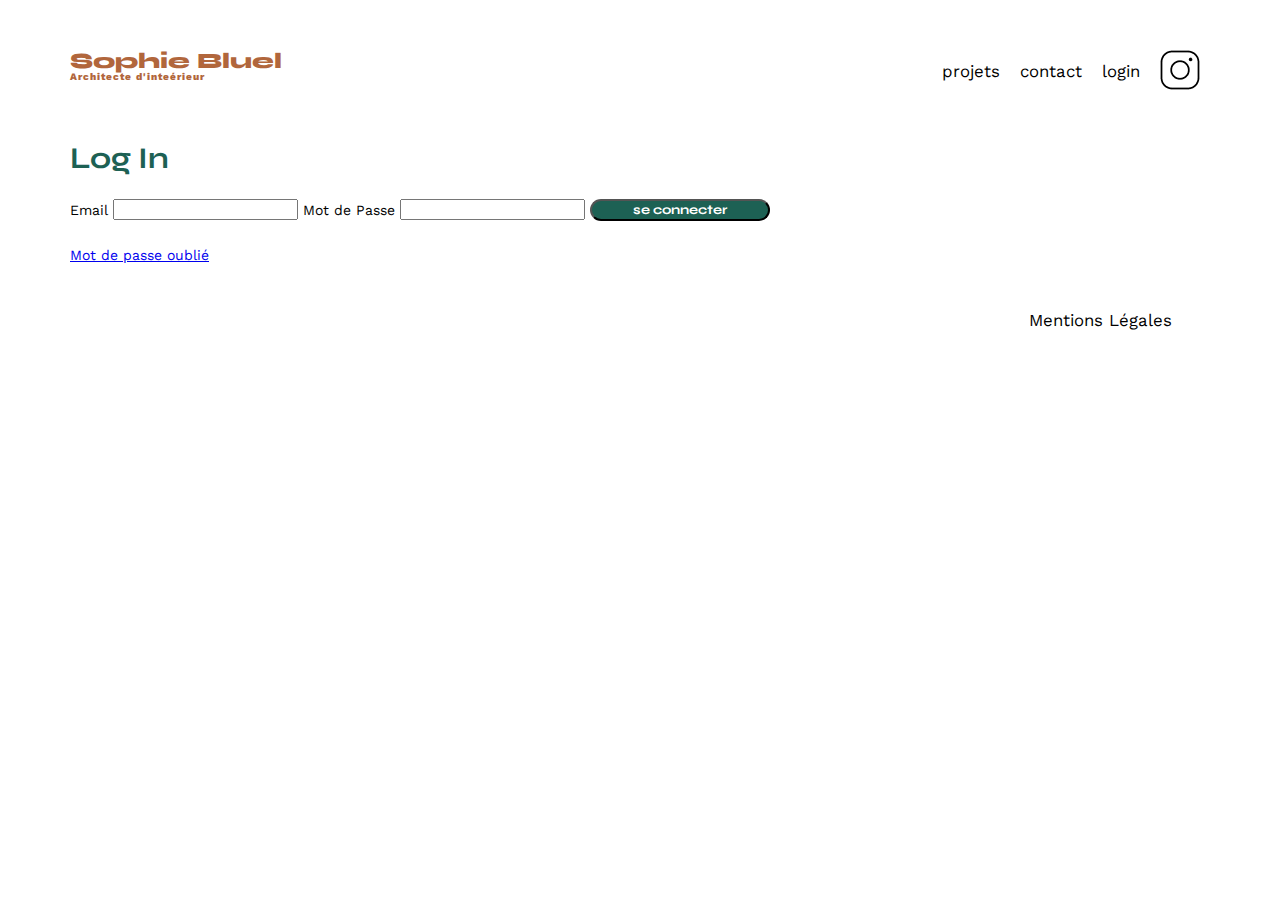
==== FrontEnd/login.html @ 85f77dd7 "Creation de Page de Connexion + fonctionement" ====
<!DOCTYPE html>
<html lang="fr">

<head>
    <meta charset="UTF-8">
    <title>Sophie Bluel - Architecte d'intérieur</title>
    <meta name="viewport" content="width=device-width, initial-scale=1.0">
    <link rel="preconnect" href="https://fonts.googleapis.com">
    <link rel="preconnect" href="https://fonts.gstatic.com" crossorigin>
    <link href="https://fonts.googleapis.com/css2?family=Syne:wght@700;800&family=Work+Sans&display=swap"
        rel="stylesheet">
    <meta name="description" content="">
    <link rel="stylesheet" href="./assets/style.css">
</head>

<body>
    <header>
        <h1>Sophie Bluel <span>Architecte d'inteérieur</span></h1>
        <nav>
            <ul>
                <li>projets</li>
                <li>contact</li>
                <li>login</li>
                <li><img src="./assets/icons/instagram.png" alt="Instagram"></li>
            </ul>
        </nav>
    </header>
    <main>
        <section class=" connexion">
            <h2>Log In</h2>
            <div class="affichage">
                <label for="Email">Email</label>
                <input type="email" name="email" id="email">
         
                <label for="Mot de Passe">Mot de Passe</label>
                <input type="password" name="password" id="password">
                <input  class="submit"  type="submit" value="se connecter" id="submit" > 
                <div class="error"></div>
                <a href="#" class="Oublier">Mot de passe oublié </a>
            </div>
         </section>
    </main>
    <footer>
        <nav>
            <ul>
                <li>Mentions Légales</li>
            </ul>
        </nav>
    </footer>
    <script src="login.js"></script>
</body>

</html>
---- FrontEnd/assets/style.css ----
/* http://meyerweb.com/eric/tools/css/reset/
   v2.0 | 20110126
   License: none (public domain)
*/

html, body, div, span, applet, object, iframe,
h1, h2, h3, h4, h5, h6, p, blockquote, pre,
a, abbr, acronym, address, big, cite, code,
del, dfn, em, img, ins, kbd, q, s, samp,
small, strike, strong, sub, sup, tt, var,
b, u, i, center,
dl, dt, dd, ol, ul, li,
fieldset, form, label, legend,
table, caption, tbody, tfoot, thead, tr, th, td,
article, aside, canvas, details, embed,
figure, figcaption, footer, header, hgroup,
menu, nav, output, ruby, section, summary,
time, mark, audio, video {
	margin: 0;
	padding: 0;
	border: 0;
	font-size: 100%;
	font: inherit;
	vertical-align: baseline;
}
/* HTML5 display-role reset for older browsers */
article, aside, details, figcaption, figure,
footer, header, hgroup, menu, nav, section {
	display: block;
}
body {
	line-height: 1;
}
ol, ul {
	list-style: none;
}
blockquote, q {
	quotes: none;
}
blockquote:before, blockquote:after,
q:before, q:after {
	content: '';
	content: none;
}
table {
	border-collapse: collapse;
	border-spacing: 0;
}
/** end reset css**/
body {
	max-width: 1140px;
	margin:auto;
	font-family: 'Work Sans' ;
	font-size: 14px;
}
header {
	display: flex;
	justify-content: space-between;
	margin: 50px 0
}
section {
	margin: 50px 0
}

h1{
	display: flex;
	flex-direction: column;
	font-family: 'Syne';
	font-size: 22px;
	font-weight: 800;
	color: #B1663C
}

h1 > span {
	font-family: 'Work Sans';
	font-size:10px;
	letter-spacing: 0.1em;
;
}

h2{
	font-family: 'Syne';
	font-weight: 700;
	font-size: 30px;
	color: #1D6154
}
nav ul {
	display: flex;
	align-items: center;
	list-style-type: none;

}
nav li {
	padding: 0 10px;
	font-size: 1.2em;
}

li:hover {
	color: #B1663C;
}
#introduction {
	display: flex;
	align-items: center;
}
#introduction figure {
	flex: 1
}
#introduction img {
	display: block;
	margin: auto;
	width: 80%;
}

#introduction article {
	flex: 1
}
#introduction h2 {
	margin-bottom: 1em;
}

#introduction p {
	margin-bottom: 0.5em;
}
#portfolio h2 {
	text-align: center;
	margin-bottom: 1em;
}
.gallery {
	width: 100%;
	display: grid;
	grid-template-columns: 1fr 1fr 1fr;
	grid-column-gap: 20px;
	grid-row-gap: 20px;
}

.gallery img {
	width: 100%;

}
#contact {
	width: 50%;
margin: auto;
}
#contact > * {
	text-align: center;

}
#contact h2{
	margin-bottom: 20px;
}
#contact form {
	text-align: left;
	margin-top:30px;
	display: flex;
	flex-direction: column;
}

#contact input {
	height: 50px;
	font-size: 1.2em;
	border: none;
	box-shadow: 0px 4px 14px rgba(0, 0, 0, 0.09);
}
#contact label {
	margin: 2em 0 1em 0;
}
#contact textarea {
	border: none;
	box-shadow: 0px 4px 14px rgba(0, 0, 0, 0.09);
}

input[type="submit"]{
	font-family: 'Syne';
	font-weight: 700;
	color: white;
	background-color: #1D6154;
	margin : 2em auto ;
	width: 180px;
	text-align: center;
	border-radius: 60px ;
}

footer nav ul {
	display: flex;
	justify-content: flex-end;
	margin: 2em
}
/*AJOUT DE CSS******/
.filtres {
	display: flex;
    justify-content: center;
    gap: 10px;
    align-items: center;
    margin: 50px 0;
}
.bouton {
	
	display: flex;
    align-items: center;
    border: 1px #1d6154 solid;
    border-radius: 60px;
    color: #1d6154;
    background: #fff;
    height: 28px;
    font-family: "Syne", sans-serif;
    font-weight: 700;
    font-size: 16px;
    text-align: center;
    padding: 3px 20px;
    cursor: pointer;
}
.selected{
	color: white;
	background-color: #1D6154;
}
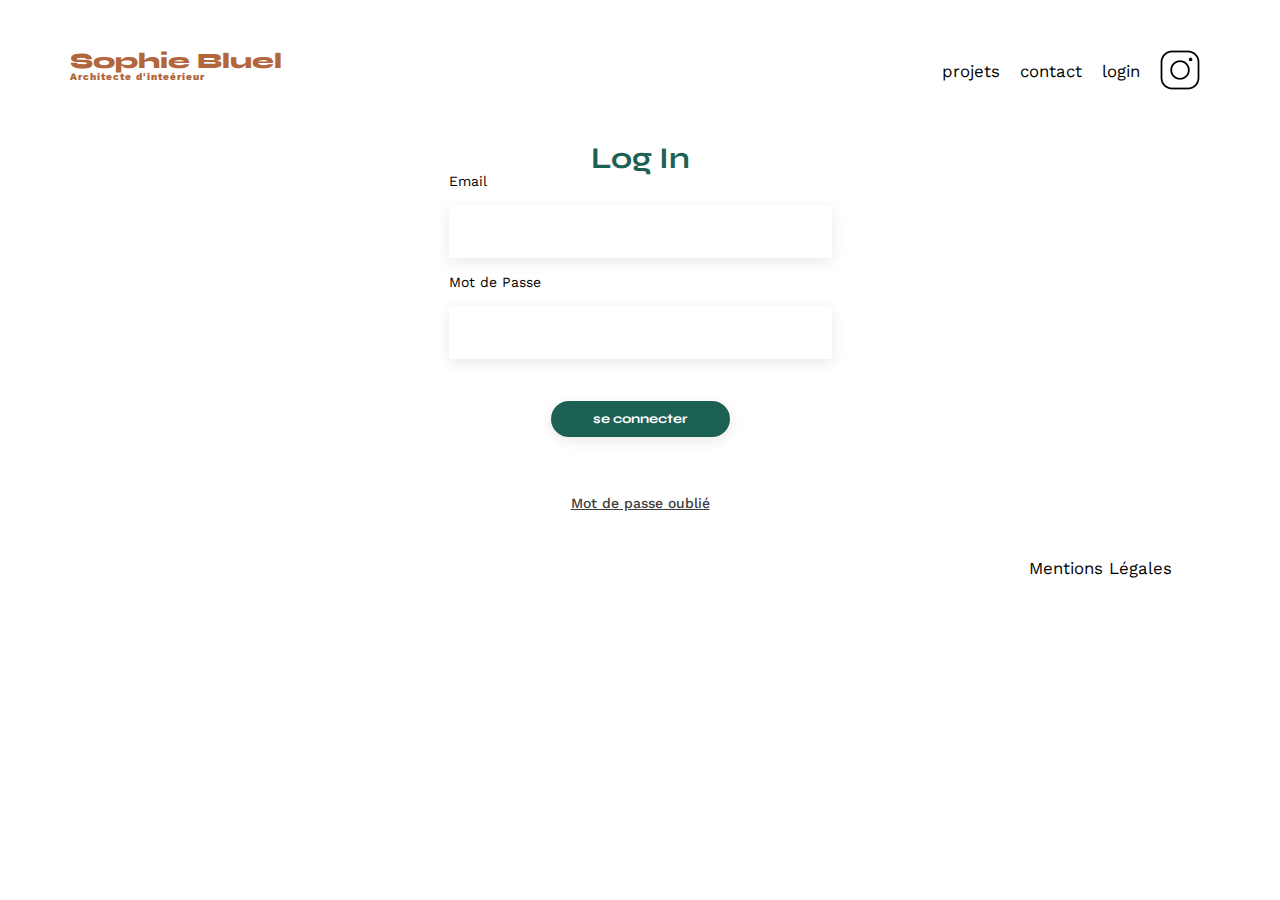
==== commit 243cb7ab: "Modal Supprime + Modal Envoie" ====
--- a/FrontEnd/login.html
+++ b/FrontEnd/login.html
@@ -28,16 +28,16 @@
     <main>
         <section class=" connexion">
             <h2>Log In</h2>
-            <div class="affichage">
+            <form class="affichage" id="submit">
                 <label for="Email">Email</label>
                 <input type="email" name="email" id="email">
          
                 <label for="Mot de Passe">Mot de Passe</label>
                 <input type="password" name="password" id="password">
-                <input  class="submit"  type="submit" value="se connecter" id="submit" > 
+                <input  class="submit"  type="submit" value="se connecter" > 
                 <div class="error"></div>
                 <a href="#" class="Oublier">Mot de passe oublié </a>
-            </div>
+            </form>
          </section>
     </main>
     <footer>
--- a/FrontEnd/assets/style.css
+++ b/FrontEnd/assets/style.css
@@ -3,19 +3,87 @@
    License: none (public domain)
 */
 
-html, body, div, span, applet, object, iframe,
-h1, h2, h3, h4, h5, h6, p, blockquote, pre,
-a, abbr, acronym, address, big, cite, code,
-del, dfn, em, img, ins, kbd, q, s, samp,
-small, strike, strong, sub, sup, tt, var,
-b, u, i, center,
-dl, dt, dd, ol, ul, li,
-fieldset, form, label, legend,
-table, caption, tbody, tfoot, thead, tr, th, td,
-article, aside, canvas, details, embed,
-figure, figcaption, footer, header, hgroup,
-menu, nav, output, ruby, section, summary,
-time, mark, audio, video {
+html,
+body,
+div,
+span,
+applet,
+object,
+iframe,
+h1,
+h2,
+h3,
+h4,
+h5,
+h6,
+p,
+blockquote,
+pre,
+a,
+abbr,
+acronym,
+address,
+big,
+cite,
+code,
+del,
+dfn,
+em,
+img,
+ins,
+kbd,
+q,
+s,
+samp,
+small,
+strike,
+strong,
+sub,
+sup,
+tt,
+var,
+b,
+u,
+i,
+center,
+dl,
+dt,
+dd,
+ol,
+ul,
+li,
+fieldset,
+form,
+label,
+legend,
+table,
+caption,
+tbody,
+tfoot,
+thead,
+tr,
+th,
+td,
+article,
+aside,
+canvas,
+details,
+embed,
+figure,
+figcaption,
+footer,
+header,
+hgroup,
+menu,
+nav,
+output,
+ruby,
+section,
+summary,
+time,
+mark,
+audio,
+video {
 	margin: 0;
 	padding: 0;
 	border: 0;
@@ -23,46 +91,109 @@
 	font: inherit;
 	vertical-align: baseline;
 }
+
 /* HTML5 display-role reset for older browsers */
-article, aside, details, figcaption, figure,
-footer, header, hgroup, menu, nav, section {
+article,
+aside,
+details,
+figcaption,
+figure,
+footer,
+header,
+hgroup,
+menu,
+nav,
+section {
 	display: block;
 }
+
 body {
 	line-height: 1;
 }
-ol, ul {
+
+.baniere {
+	background-color: #000;
+	height: 60px;
+	display: flex;
+	align-items: center;
+	justify-content: center;
+	gap: 20px;
+}
+
+.edition {
+	display: flex;
+	color: #fff;
+	align-items: center;
+	gap: 10px;
+}
+
+.edition img {
+	width: 15px;
+	height: 15px;
+}
+
+.Baniere {
+	display: none;
+}
+
+.baniere button {
+	border: none;
+	background-color: #fff;
+	border-radius: 60px;
+	height: 38px;
+	font-weight: 500;
+	padding: 10px 20px;
+	font-family: "Work Sans";
+}
+
+.baniere .fa-solid {
+	background: rgba(255, 255, 255, 1);
+
+	color: white;
+}
+
+ol,
+ul {
 	list-style: none;
 }
-blockquote, q {
+
+blockquote,
+q {
 	quotes: none;
 }
-blockquote:before, blockquote:after,
-q:before, q:after {
+
+blockquote:before,
+blockquote:after,
+q:before,
+q:after {
 	content: '';
 	content: none;
 }
+
 table {
 	border-collapse: collapse;
 	border-spacing: 0;
 }
+
 /** end reset css**/
 body {
 	max-width: 1140px;
-	margin:auto;
-	font-family: 'Work Sans' ;
+	margin: auto;
+	font-family: 'Work Sans';
 	font-size: 14px;
 }
+
 header {
 	display: flex;
 	justify-content: space-between;
 	margin: 50px 0
 }
+
 section {
 	margin: 50px 0
 }
 
-h1{
+h1 {
 	display: flex;
 	flex-direction: column;
 	font-family: 'Syne';
@@ -71,25 +202,27 @@
 	color: #B1663C
 }
 
-h1 > span {
+h1>span {
 	font-family: 'Work Sans';
-	font-size:10px;
+	font-size: 10px;
 	letter-spacing: 0.1em;
-;
-}
-
-h2{
+	;
+}
+
+h2 {
 	font-family: 'Syne';
 	font-weight: 700;
 	font-size: 30px;
 	color: #1D6154
 }
+
 nav ul {
 	display: flex;
 	align-items: center;
 	list-style-type: none;
 
 }
+
 nav li {
 	padding: 0 10px;
 	font-size: 1.2em;
@@ -98,13 +231,20 @@
 li:hover {
 	color: #B1663C;
 }
+
 #introduction {
 	display: flex;
 	align-items: center;
 }
+
 #introduction figure {
-	flex: 1
-}
+	flex: 1;
+	display: flex;
+	flex-direction: column;
+	align-items: flex-start;
+	gap: 6px;
+}
+
 #introduction img {
 	display: block;
 	margin: auto;
@@ -114,6 +254,7 @@
 #introduction article {
 	flex: 1
 }
+
 #introduction h2 {
 	margin-bottom: 1em;
 }
@@ -121,10 +262,12 @@
 #introduction p {
 	margin-bottom: 0.5em;
 }
+
 #portfolio h2 {
 	text-align: center;
 	margin-bottom: 1em;
 }
+
 .gallery {
 	width: 100%;
 	display: grid;
@@ -137,20 +280,24 @@
 	width: 100%;
 
 }
+
 #contact {
 	width: 50%;
-margin: auto;
-}
-#contact > * {
+	margin: auto;
+}
+
+#contact>* {
 	text-align: center;
 
 }
-#contact h2{
+
+#contact h2 {
 	margin-bottom: 20px;
 }
+
 #contact form {
 	text-align: left;
-	margin-top:30px;
+	margin-top: 30px;
 	display: flex;
 	flex-direction: column;
 }
@@ -161,23 +308,25 @@
 	border: none;
 	box-shadow: 0px 4px 14px rgba(0, 0, 0, 0.09);
 }
+
 #contact label {
 	margin: 2em 0 1em 0;
 }
+
 #contact textarea {
 	border: none;
 	box-shadow: 0px 4px 14px rgba(0, 0, 0, 0.09);
 }
 
-input[type="submit"]{
+input[type="submit"] {
 	font-family: 'Syne';
 	font-weight: 700;
 	color: white;
 	background-color: #1D6154;
-	margin : 2em auto ;
+	margin: 2em auto;
 	width: 180px;
 	text-align: center;
-	border-radius: 60px ;
+	border-radius: 60px;
 }
 
 footer nav ul {
@@ -185,31 +334,389 @@
 	justify-content: flex-end;
 	margin: 2em
 }
+
 /*AJOUT DE CSS******/
 .filtres {
 	display: flex;
-    justify-content: center;
+	justify-content: center;
+	gap: 10px;
+	align-items: center;
+	margin: 50px 0;
+}
+
+.bouton {
+
+	display: flex;
+	align-items: center;
+	border: 1px #1d6154 solid;
+	border-radius: 60px;
+	color: #1d6154;
+	background: #fff;
+	height: 28px;
+	font-family: "Syne", sans-serif;
+	font-weight: 700;
+	font-size: 16px;
+	text-align: center;
+	padding: 3px 20px;
+	cursor: pointer;
+}
+
+.selected {
+	color: white;
+	background-color: #1D6154;
+}
+
+/* Login*/
+a {
+	text-decoration: none;
+	color: black;
+}
+
+.connexion {
+	display: flex;
+
+	justify-content: center;
+	flex-direction: column;
+	align-items: center;
+
+
+}
+
+.connexion label {
+	display: flex;
+	flex-direction: column;
+	line-height: 16px;
+
+
+}
+
+.connexion input {
+	height: 51px;
+	Width: 379px;
+	box-shadow: 0px 4px 14px 0px rgba(0, 0, 0, 0.09);
+	border: none;
+
+}
+
+.affichage {
+	display: flex;
+	flex-direction: column;
+	gap: 16px;
+}
+
+.connexion .submit {
+	width: 179px;
+	height: 36px;
+	cursor: pointer;
+	border-radius: 60px
+}
+
+.Oublier {
+	width: 100%;
+
+	display: flex;
+	justify-content: center;
+	align-items: center;
+	font-family: "Work Sans";
+	font-weight: 500;
+	color: #3d3d3d;
+	text-align: center;
+	text-decoration: underline;
+}
+
+.error {
+	color: red;
+}
+
+
+
+.hidden {
+
+	display: none;
+}
+
+.icone-modifier {
+	display: flex;
+	gap: 6px;
+	
+
+
+}
+.modifie-img{
+	display: flex;
+    align-items: center;
     gap: 10px;
+    margin: 15px 0 0 57px;
+}
+#introduction .modifie-img p {
+	margin: 0;
+}
+.article-img{
+	
+	display: flex;
     align-items: center;
-    margin: 50px 0;
-}
-.bouton {
-	
+    gap: 10px;
+    margin-bottom: 30px;
+}
+#introduction .article-img p {
+	margin: 0;
+}
+
+.icone {
+	width: 17.998px;
+height: 17.972px;
+}
+
+.pen {
+	margin-left: 5px;
+	margin-top: -5px;
+}
+
+.modifier {
+	margin-bottom: 2em;
+	;
+	display: flex;
+	cursor: pointer;
+}
+
+.projets {
+	display: flex;
+	justify-content: center;
+	align-items: center;
+	gap: 25px;
+	margin-bottom: 70px;
+
+}
+
+.margin {
+	margin-left: 60px;
+	margin-top: 20px;
+}
+
+.modal {
+	position: fixed;
+	width: 630px;
+	height: 731px;
+	border-radius: 10px;
+	z-index: 9999;
+
+}
+
+
+
+
+.modal-content {
+	position: absolute;
+	top: 50%;
+	left: 50%;
+	transform: translate(-50%, -50%);
+	width: 100%;
+	height: 100%;
+	max-width: 630px;
+	max-height: 731px;
+	background-color: #fff;
+	border-radius: 10px;
+	padding: 20px;
+}
+
+.croix {
+	left: 90%;
+	position: absolute;
+}
+
+.gallery-modal {
+	display: flex;
+	flex-wrap: wrap;
+	/* flex-direction: column; */
+	padding: 100px;
+	gap: 9px;
+}
+
+.gallery-modal-img {
+	width: 77.367px;
+	height: 108.364px;
+}
+h3{
+	color: #000;
+text-align: center;
+font-family: Work Sans;
+font-size: 26px;
+font-style: normal;
+font-weight: 400;
+line-height: normal;
+margin-bottom: -71px;
+    margin-top: 40px;
+}
+.line {
+	width: 420px;
+height: 1px;
+background: #B3B3B3;
+}
+.icone img {
+	width: 17.998px;
+height: 17.972px;
+}
+
+.section-button{
+	display: flex;
+	justify-content: center;
+	flex-direction: column;
+	margin: 19px;
+	gap: 16px;
+
+}
+.bouton-modal{
 	display: flex;
     align-items: center;
+    margin: auto;
     border: 1px #1d6154 solid;
+    background: #1d6154;
+    color: #fff;
     border-radius: 60px;
-    color: #1d6154;
-    background: #fff;
-    height: 28px;
+	height: 19px;
+
     font-family: "Syne", sans-serif;
     font-weight: 700;
-    font-size: 16px;
+    font-size: 14px;
     text-align: center;
-    padding: 3px 20px;
+    padding: 10px 50px;
     cursor: pointer;
 }
-.selected{
-	color: white;
-	background-color: #1D6154;
+.bouton-supprimer{
+	color: #D65353;
+text-align: center;
+font-family: Syne;
+font-size: 14px;
+font-style: normal;
+font-weight: 400;
+line-height: normal;
+}
+
+.img-fond{
+	display: flex;
+    width: 17px;
+    height: 17px;
+    background: black;
+    justify-content: center;
+    align-items: center;
+	margin-left: 56px;
+    margin-top: -121px;
+	position: absolute;
+	cursor: pointer;
+
+}
+.img-overlay{
+	width: 9px;
+    height: 11px;
+    flex-shrink: 0;
+}
+.move{
+position: absolute;
+    margin-left: 36px;
+    margin-top: 4px;
+}
+
+.ajout-photo{
+	width: 420px;
+    height: 169px;
+    border-radius: 3px;
+    background: #E8F1F7;
+    margin: auto;
+    cursor: pointer;
+    margin-top: 33px;
+	display: flex;
+	flex-direction: column;
+    align-items: center;
+    justify-content: center;
+	gap: 8px;
+
+}
+.modal-title{
+	margin: 0;
+}
+.formulaire .bouton{
+    display: flex;
+    align-items: center;
+    justify-content: center;
+    border: 1px #CBD6DC solid;
+    background: #CBD6DC;
+    color: #306685;
+    border-radius: 50px;
+    width: 175px;
+    height: 36px;
+    font-family: "Syne", sans-serif;
+    font-weight: 500;
+    font-size: 14px;
+    cursor: pointer;
+
+}
+.txt-ajout-photo{
+	color: #444;
+text-align: center;
+font-family: Work Sans;
+font-size: 10px;
+font-style: normal;
+font-weight: 400;
+line-height: normal;
+}
+
+.formulaire{
+	display: flex;
+    justify-content: center;
+    flex-direction: column;
+    align-items: center;
+	gap: 48px;
+}
+.formulaire input{
+	height: 51px;
+    Width: 379px;
+    box-shadow: 0px 4px 14px 0px rgba(0, 0, 0, 0.09);
+    border: none;
+}
+.formulaire select{
+	height: 51px;
+    Width: 379px;
+    box-shadow: 0px 4px 14px 0px rgba(0, 0, 0, 0.09);
+    border: none;
+}
+.formulaire label{
+	display: flex;
+    flex-direction: column;
+    line-height: 16px;
+}
+.formulaire .affichage{
+	margin-right: 41px;
+}
+.valider{
+	width: 237px;
+    height: 36px;
+    flex-shrink: 0;
+    border-radius: 60px;
+    background: #A7A7A7;
+    display: flex;
+    /* align-content: center; */
+    justify-content: center;
+    align-items: center;
+
+}
+.valider p {
+	color: #FFF;
+text-align: center;
+font-family: Syne;
+font-size: 14px;
+font-style: normal;
+font-weight: 700;
+line-height: normal;
+}
+.preview-img{
+	max-width: 100%;
+	max-height: 100%;
+}
+.img-container {
+	display: flex;
+	justify-content: center;
+	align-items: center;
+	width: 100%;
+	height: 100%;
+	border: 2px dashed gray;
 }